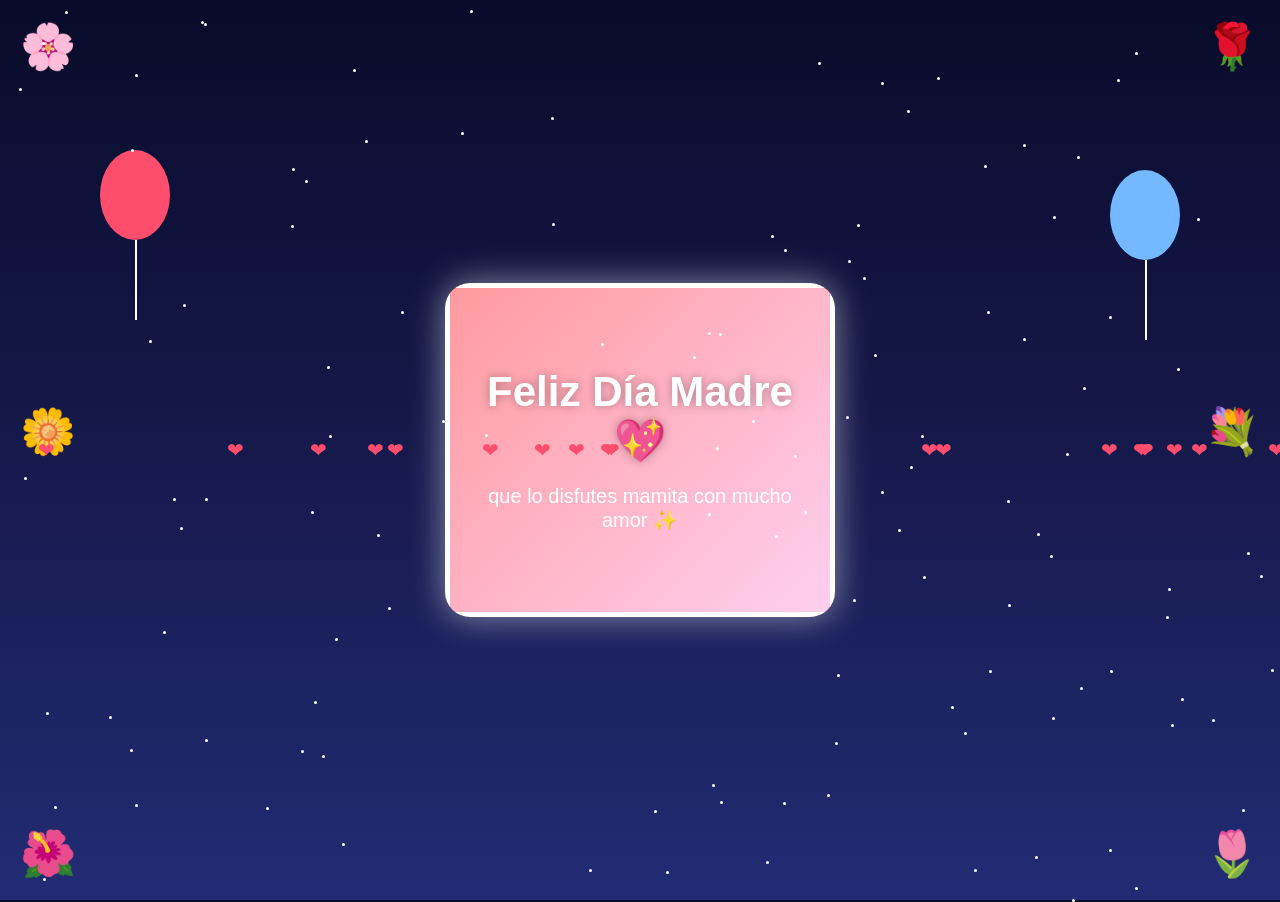
==== index.html @ f24a553b "Rename regalomadres.html to index.html" ====
<!DOCTYPE html>
<html lang="es">

<head>

<meta charset="UTF-8">

<meta name="viewport" content="width=device-width, initial-scale=1.0">

<title>Feliz Día 💖</title>

<link rel="stylesheet" href="style2.css">

</head>

<body>

<!-- FLORES -->

<div class="flower f1">🌸</div>
<div class="flower f2">🌹</div>
<div class="flower f3">🌺</div>
<div class="flower f4">🌷</div>
<div class="flower f5">🌼</div>
<div class="flower f6">💐</div>

<!-- GLOBOS -->

<div class="balloon b1"></div>
<div class="balloon b2"></div>

<!-- CARTA -->

<div class="container">

    <div class="card">

        <div class="front">

            <h1>Feliz Día Madre 💖</h1>

            <p>que lo disfutes mamita con mucho amor ✨</p>

        </div>

    </div>

</div>

<script src="script2.js"></script>

</body>
</html>
---- style2.css ----
*{
margin:0;
padding:0;
box-sizing:border-box;
font-family:'Segoe UI',sans-serif;
}

body{
min-height:100vh;
overflow:hidden;
display:flex;
justify-content:center;
align-items:center;
background:linear-gradient(to bottom,#090b2a,#16194c,#222c74);
position:relative;
}

/* ===== ESTRELLAS ===== */

.star{
position:absolute;
width:3px;
height:3px;
background:white;
border-radius:50%;
animation:twinkle 3s infinite;
pointer-events:none;
}

@keyframes twinkle{
0%{opacity:0.2;}
50%{opacity:1;}
100%{opacity:0.2;}
}

/* ===== CORAZONES ===== */

.heart{
position:absolute;
color:#ff4d6d;
font-size:20px;
animation:float 8s linear infinite;
pointer-events:none;
}

@keyframes float{
0%{
transform:translateY(100vh) scale(0.5);
opacity:0;
}

100%{
transform:translateY(-120vh) scale(1.4);
opacity:1;
}
}

/* ===== FLORES ===== */

.flower{
position:absolute;
font-size:45px;
animation:flowersMove 4s infinite alternate ease-in-out;
pointer-events:none;
}

@keyframes flowersMove{
from{
transform:translateY(0px);
}

to{
transform:translateY(10px);
}
}

.f1{top:20px;left:20px;}
.f2{top:20px;right:20px;}
.f3{bottom:20px;left:20px;}
.f4{bottom:20px;right:20px;}
.f5{top:45%;left:20px;}
.f6{top:45%;right:20px;}

/* ===== GLOBOS ===== */

.balloon{
position:absolute;
width:70px;
height:90px;
border-radius:50%;
animation:balloonMove 4s infinite alternate ease-in-out;
pointer-events:none;
}

.balloon::after{
content:'';
position:absolute;
width:2px;
height:80px;
background:white;
left:50%;
top:90px;
}

@keyframes balloonMove{
from{
transform:translateY(0px);
}

to{
transform:translateY(-20px);
}
}

.b1{
left:100px;
top:150px;
background:#ff4d6d;
}

.b2{
right:100px;
top:170px;
background:#74b9ff;
}

/* ===== CARTA ===== */

.container{
width:min(100%,430px);
padding:20px;
}

.card{
width:100%;
border-radius:25px;
overflow:hidden;
box-shadow:0 0 35px rgba(255,255,255,0.5);
animation:glow 3s infinite alternate;
}

@keyframes glow{
from{
box-shadow:0 0 20px rgba(255,255,255,0.4);
}

to{
box-shadow:0 0 40px rgba(255,255,255,0.8);
}
}

/* ===== FRENTE ===== */

.front{
background:linear-gradient(135deg,#ff9a9e,#fecfef);
padding:80px 30px;
display:flex;
flex-direction:column;
justify-content:center;
align-items:center;
border:5px solid white;
text-align:center;
}

.front h1{
color:white;
font-size:42px;
margin-bottom:20px;
text-shadow:0 0 10px rgba(0,0,0,0.3);
}

.front p{
color:white;
font-size:20px;
}

/* ===== RESPONSIVE ===== */

@media (max-width:700px){

.front h1{
font-size:34px;
}

.front p{
font-size:18px;
}

.flower{
font-size:38px;
}

.balloon{
width:50px;
height:68px;
}

.balloon::after{
height:60px;
top:68px;
}

}

@media (max-width:480px){

.front{
padding:60px 20px;
}

.front h1{
font-size:28px;
}

.front p{
font-size:16px;
}

.flower{
font-size:30px;
}

.balloon{
width:42px;
height:58px;
}

.balloon::after{
height:45px;
top:58px;
}

.f5,
.f6{
display:none;
}

}
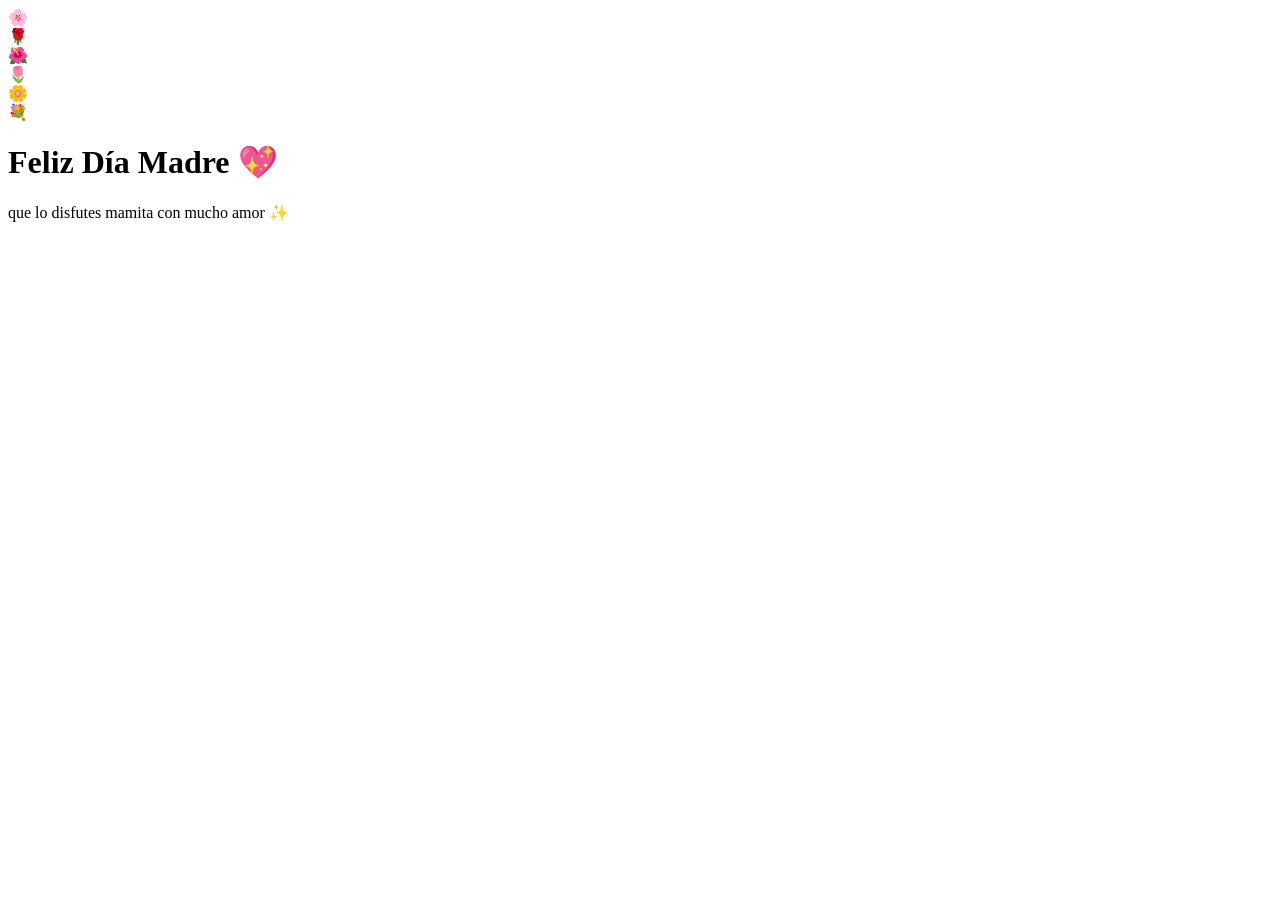
==== commit d5c7d7a3: "Update stylesheet and script references in index.html" ====
--- a/index.html
+++ b/index.html
@@ -9,7 +9,7 @@
 
 <title>Feliz Día 💖</title>
 
-<link rel="stylesheet" href="style2.css">
+<link rel="stylesheet" href="style.css">
 
 </head>
 
@@ -47,7 +47,7 @@
 
 </div>
 
-<script src="script2.js"></script>
+<script src="script.js"></script>
 
 </body>
 </html>
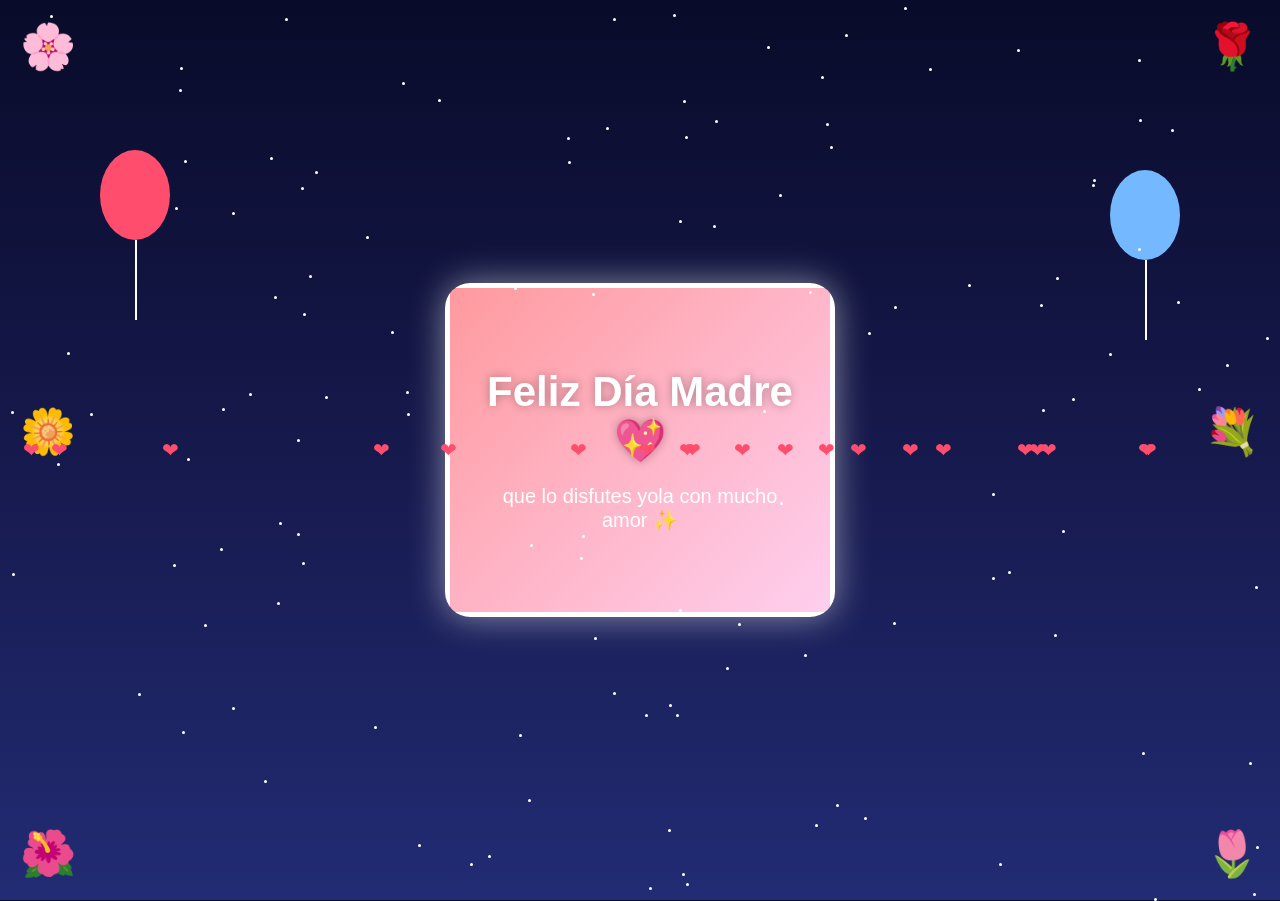
==== commit 7efbdf47: "Update message for Mother's Day" ====
--- a/index.html
+++ b/index.html
@@ -39,7 +39,7 @@
 
             <h1>Feliz Día Madre 💖</h1>
 
-            <p>que lo disfutes mamita con mucho amor ✨</p>
+            <p>que lo disfutes yola con mucho amor ✨</p>
 
         </div>
 
--- a/style.css
+++ b/style.css
@@ -0,0 +1,238 @@
+*{
+margin:0;
+padding:0;
+box-sizing:border-box;
+font-family:'Segoe UI',sans-serif;
+}
+
+body{
+min-height:100vh;
+overflow:hidden;
+display:flex;
+justify-content:center;
+align-items:center;
+background:linear-gradient(to bottom,#090b2a,#16194c,#222c74);
+position:relative;
+}
+
+/* ===== ESTRELLAS ===== */
+
+.star{
+position:absolute;
+width:3px;
+height:3px;
+background:white;
+border-radius:50%;
+animation:twinkle 3s infinite;
+pointer-events:none;
+}
+
+@keyframes twinkle{
+0%{opacity:0.2;}
+50%{opacity:1;}
+100%{opacity:0.2;}
+}
+
+/* ===== CORAZONES ===== */
+
+.heart{
+position:absolute;
+color:#ff4d6d;
+font-size:20px;
+animation:float 8s linear infinite;
+pointer-events:none;
+}
+
+@keyframes float{
+0%{
+transform:translateY(100vh) scale(0.5);
+opacity:0;
+}
+
+100%{
+transform:translateY(-120vh) scale(1.4);
+opacity:1;
+}
+}
+
+/* ===== FLORES ===== */
+
+.flower{
+position:absolute;
+font-size:45px;
+animation:flowersMove 4s infinite alternate ease-in-out;
+pointer-events:none;
+}
+
+@keyframes flowersMove{
+from{
+transform:translateY(0px);
+}
+
+to{
+transform:translateY(10px);
+}
+}
+
+.f1{top:20px;left:20px;}
+.f2{top:20px;right:20px;}
+.f3{bottom:20px;left:20px;}
+.f4{bottom:20px;right:20px;}
+.f5{top:45%;left:20px;}
+.f6{top:45%;right:20px;}
+
+/* ===== GLOBOS ===== */
+
+.balloon{
+position:absolute;
+width:70px;
+height:90px;
+border-radius:50%;
+animation:balloonMove 4s infinite alternate ease-in-out;
+pointer-events:none;
+}
+
+.balloon::after{
+content:'';
+position:absolute;
+width:2px;
+height:80px;
+background:white;
+left:50%;
+top:90px;
+}
+
+@keyframes balloonMove{
+from{
+transform:translateY(0px);
+}
+
+to{
+transform:translateY(-20px);
+}
+}
+
+.b1{
+left:100px;
+top:150px;
+background:#ff4d6d;
+}
+
+.b2{
+right:100px;
+top:170px;
+background:#74b9ff;
+}
+
+/* ===== CARTA ===== */
+
+.container{
+width:min(100%,430px);
+padding:20px;
+}
+
+.card{
+width:100%;
+border-radius:25px;
+overflow:hidden;
+box-shadow:0 0 35px rgba(255,255,255,0.5);
+animation:glow 3s infinite alternate;
+}
+
+@keyframes glow{
+from{
+box-shadow:0 0 20px rgba(255,255,255,0.4);
+}
+
+to{
+box-shadow:0 0 40px rgba(255,255,255,0.8);
+}
+}
+
+/* ===== FRENTE ===== */
+
+.front{
+background:linear-gradient(135deg,#ff9a9e,#fecfef);
+padding:80px 30px;
+display:flex;
+flex-direction:column;
+justify-content:center;
+align-items:center;
+border:5px solid white;
+text-align:center;
+}
+
+.front h1{
+color:white;
+font-size:42px;
+margin-bottom:20px;
+text-shadow:0 0 10px rgba(0,0,0,0.3);
+}
+
+.front p{
+color:white;
+font-size:20px;
+}
+
+/* ===== RESPONSIVE ===== */
+
+@media (max-width:700px){
+
+.front h1{
+font-size:34px;
+}
+
+.front p{
+font-size:18px;
+}
+
+.flower{
+font-size:38px;
+}
+
+.balloon{
+width:50px;
+height:68px;
+}
+
+.balloon::after{
+height:60px;
+top:68px;
+}
+
+}
+
+@media (max-width:480px){
+
+.front{
+padding:60px 20px;
+}
+
+.front h1{
+font-size:28px;
+}
+
+.front p{
+font-size:16px;
+}
+
+.flower{
+font-size:30px;
+}
+
+.balloon{
+width:42px;
+height:58px;
+}
+
+.balloon::after{
+height:45px;
+top:58px;
+}
+
+.f5,
+.f6{
+display:none;
+}
+
+}
